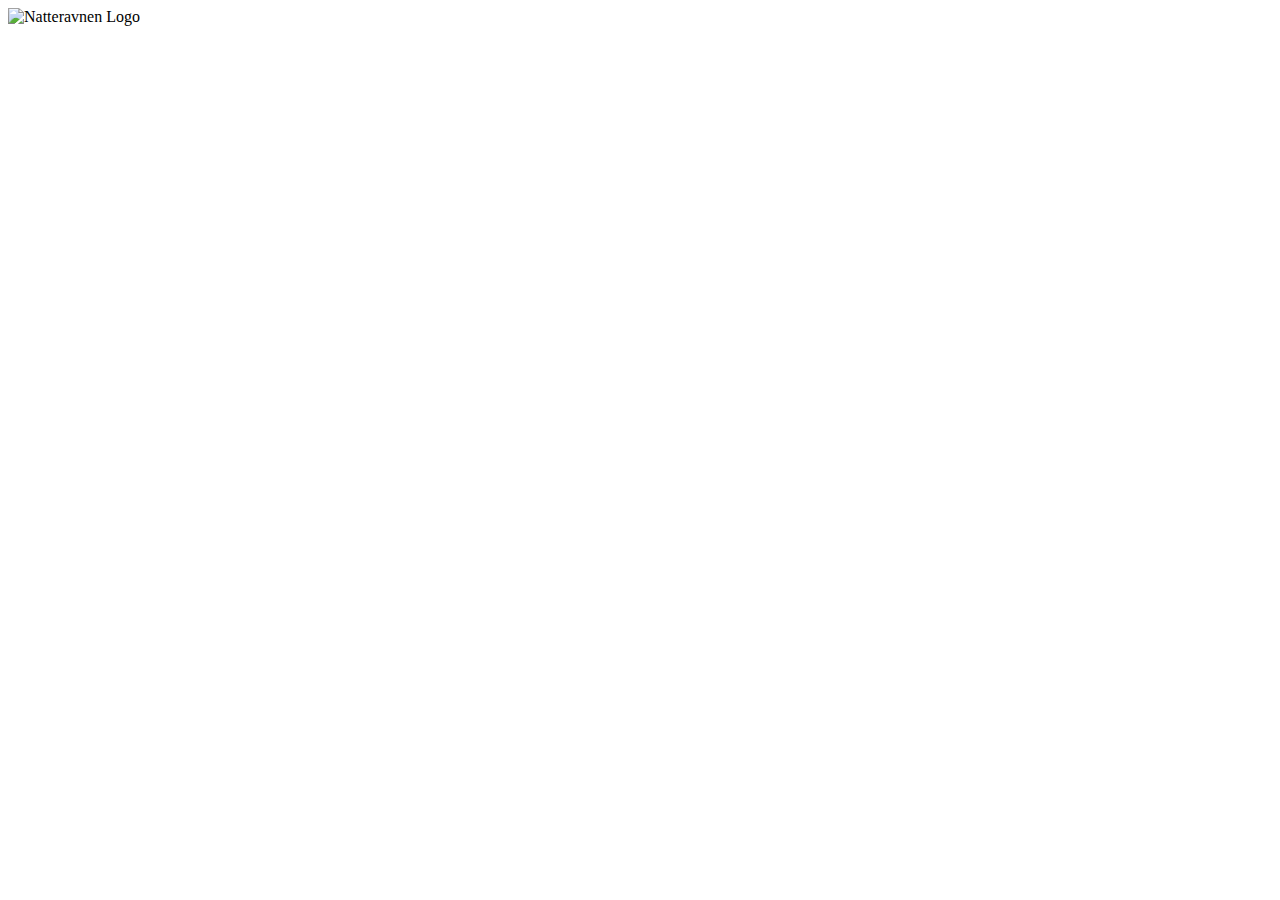
==== index.html @ 2c7f110d "Add files via upload" ====
<!DOCTYPE html>

<!-- credits: -->

<html lang="en">

<head>
    <meta charset="UTF-8">
    <link rel="stylesheet" type="text/css" href="css/index.css" />
    <meta name="viewport" content="width=device-width, initial-scale=1">
   <link href="https://fonts.googleapis.com/css2?family=Amatic+SC:wght@400;700&family=Montserrat:wght@600&family=Open+Sans:wght@400;600;700&display=swap" rel="stylesheet">
    <title>Natteravnen Bar</title>
    
    <script>
        setTimeout(() => {
            window.location.href = 'login.html';
        }, 3500);

    </script>

</head>
<body>

<img id="logo" class="logo" src="img/logo.png" alt="Natteravnen Logo"/>

</body>
</html>
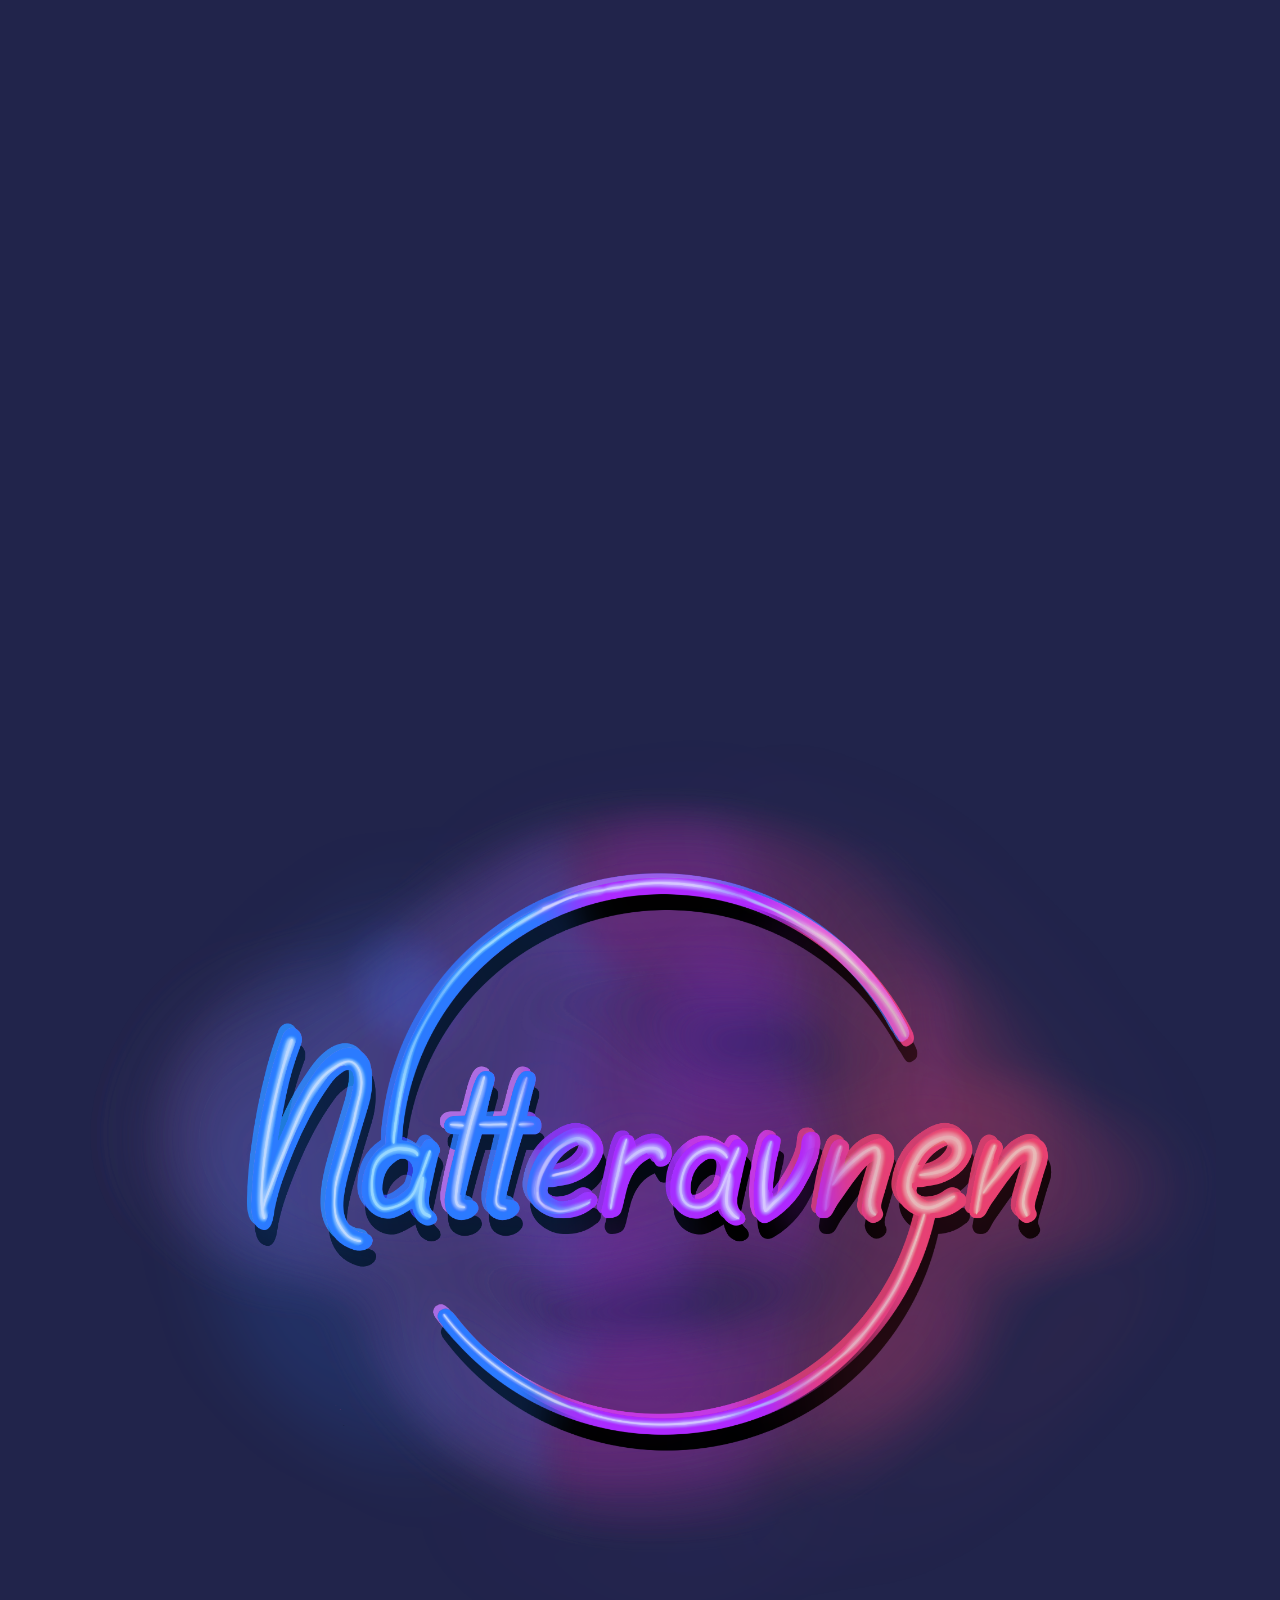
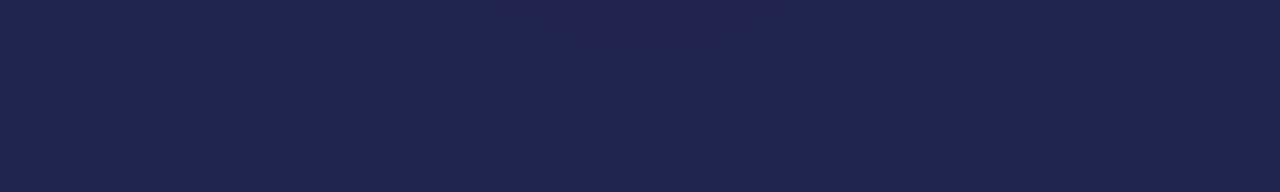
==== commit 6aefbbbb: "Add files via upload" ====
--- a/index.html
+++ b/index.html
@@ -1,6 +1,6 @@
 <!DOCTYPE html>
 
-<!-- credits: -->
+<!-- credits: https://stackoverflow.com/questions/9877263/time-delayed-redirect/9877323 -->
 
 <html lang="en">
 
--- a/css/index.css
+++ b/css/index.css
@@ -0,0 +1,158 @@
+/* http://meyerweb.com/eric/tools/css/reset/ 
+   v2.0 | 20110126
+   License: none (public domain)
+*/
+
+html,
+body,
+div,
+span,
+applet,
+object,
+iframe,
+h1,
+h2,
+h3,
+h4,
+h5,
+h6,
+p,
+blockquote,
+pre,
+a,
+abbr,
+acronym,
+address,
+big,
+cite,
+code,
+del,
+dfn,
+em,
+img,
+ins,
+kbd,
+q,
+s,
+samp,
+small,
+strike,
+strong,
+sub,
+sup,
+tt,
+var,
+b,
+u,
+i,
+center,
+dl,
+dt,
+dd,
+ol,
+ul,
+li,
+fieldset,
+form,
+label,
+legend,
+table,
+caption,
+tbody,
+tfoot,
+thead,
+tr,
+th,
+td,
+article,
+aside,
+canvas,
+details,
+embed,
+figure,
+figcaption,
+footer,
+header,
+hgroup,
+menu,
+nav,
+output,
+ruby,
+section,
+summary,
+time,
+mark,
+audio,
+video {
+    margin: 0;
+    padding: 0;
+    border: 0;
+    font-size: 100%;
+    font: inherit;
+    vertical-align: baseline;
+}
+
+/* HTML5 display-role reset for older browsers */
+article,
+aside,
+details,
+figcaption,
+figure,
+footer,
+header,
+hgroup,
+menu,
+nav,
+section {
+    display: block;
+}
+
+body {
+    width: 100vw;
+    overflow-x: hidden;
+}
+
+ol,
+ul {
+    list-style: none;
+}
+
+blockquote,
+q {
+    quotes: none;
+}
+
+blockquote:before,
+blockquote:after,
+q:before,
+q:after {
+    content: '';
+    content: none;
+}
+
+table {
+    border-collapse: collapse;
+    border-spacing: 0;
+}
+
+/*--- END Of RESET & Start of CSS ---*/
+img {
+    max-width: 100%;
+    height: auto;
+}
+
+body {
+    height: 100%;
+    width: 100%;
+    background-color: #21244B;
+    font-family: 'Open Sans', sans-serif;
+}
+
+.logo {
+    width: 90%;
+    margin-left: auto;
+    margin-right: auto;
+    display: block;
+    margin-top: 50%;
+	
+}
